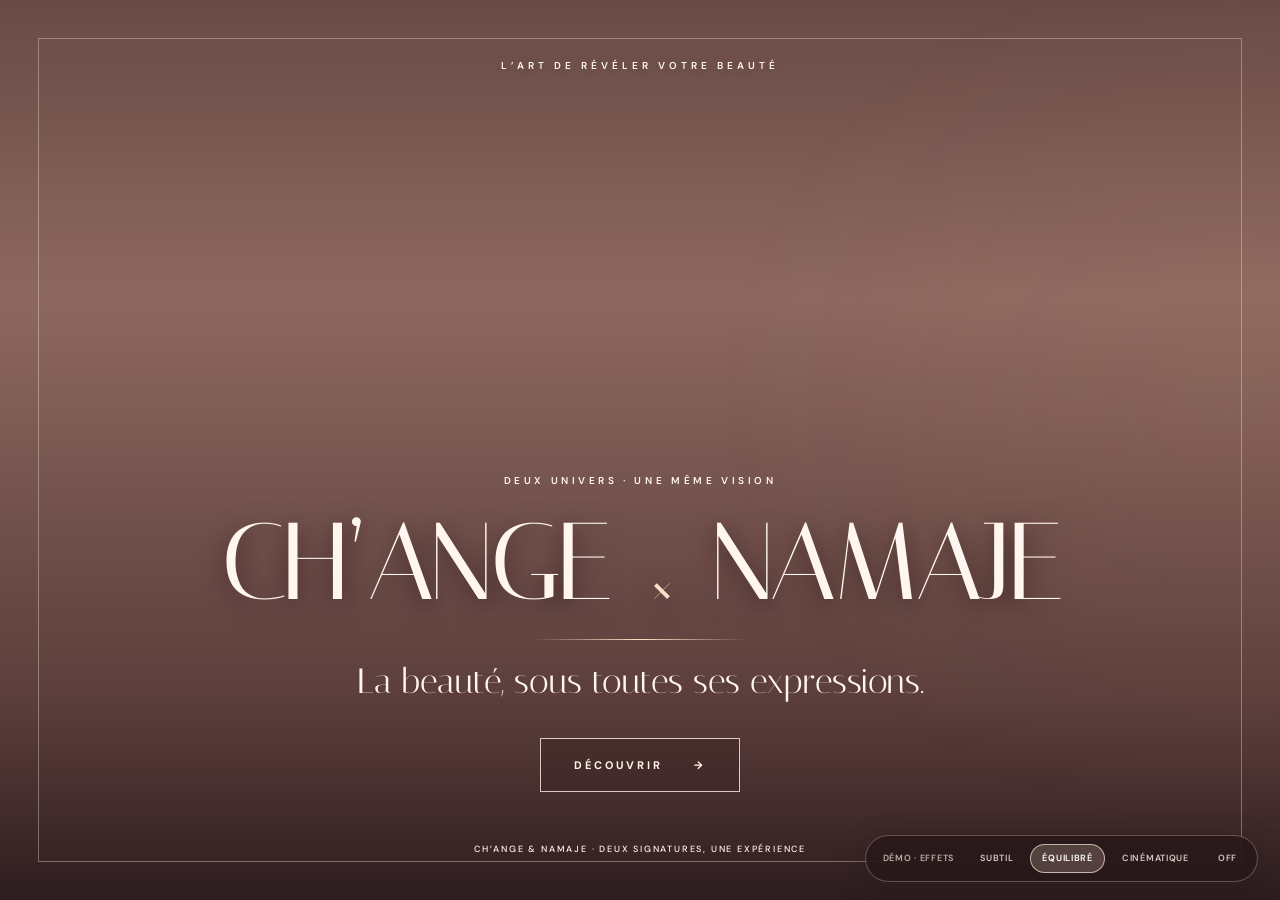
==== demo-atmosphere/index.html @ 45f2d1fb "feat(demo): add isolated cinematic falling petals and hair accents" ====
<!doctype html>
<html lang="fr">
<head>
  <meta charset="utf-8">
  <meta name="viewport" content="width=device-width, initial-scale=1, viewport-fit=cover">
  <meta name="theme-color" content="#382420">
  <meta name="robots" content="noindex,follow">
  <meta name="description" content="Découvrez deux univers de beauté : CH’ANGE esthétique et NAMAJE coiffure au Thor.">
  <title>CH’ANGE × NAMAJE — Choisissez votre univers</title>
  <link rel="preconnect" href="https://fonts.googleapis.com">
  <link rel="preconnect" href="https://fonts.gstatic.com" crossorigin>
  <link href="https://fonts.googleapis.com/css2?family=DM+Sans:wght@400;500;600;700&family=Italiana&display=swap" rel="stylesheet">
  <link rel="stylesheet" href="../universe-gateway.css?v=3">
  <link rel="stylesheet" href="../universe-atmosphere.css?v=1">
  <style>
    :root{--display:'Italiana',Georgia,serif;--sans:'DM Sans',Arial,sans-serif}
    *,*::before,*::after{box-sizing:border-box}
    html,body{margin:0;width:100%;height:100%;background:#382420}
    body{font-family:var(--sans);-webkit-font-smoothing:antialiased;overflow:hidden}
    button{font-family:inherit;cursor:pointer;-webkit-tap-highlight-color:transparent}
    button:focus-visible{outline:2px solid #fff0de;outline-offset:4px}
    .universe-gate__intro h1,.universe-gate__question h2,.universe-gate__option strong{font-weight:400}
  </style>
</head>
<body>
<main class="universe-gate" id="universe-gate" role="main" aria-label="Ouverture CH’ANGE et NAMAJE">
  <div class="universe-gate__photography" style="--gate-photo:url('https://xhahganhwgygmwuckrak.supabase.co/storage/v1/object/public/change-public-media/pages/accueil/0ac88996-3784-4615-83a5-44379a5ed568.webp');background-image:var(--gate-photo)" aria-hidden="true"></div>
  <div class="universe-gate__shade" aria-hidden="true"></div>
  <div class="universe-gate__frame" aria-hidden="true"></div>
  <p class="universe-gate__eyebrow">L’ART DE RÉVÉLER VOTRE BEAUTÉ</p>
  <section class="universe-gate__intro" aria-label="Découvrez CH’ANGE et NAMAJE">
    <p>DEUX UNIVERS · UNE MÊME VISION</p>
    <h1><span>CH’ANGE</span><i>×</i><span>NAMAJE</span></h1>
    <div class="universe-gate__rule" aria-hidden="true"></div>
    <strong>La beauté, sous toutes ses expressions.</strong>
    <button class="universe-gate__discover" type="button">DÉCOUVRIR <span aria-hidden="true">→</span></button>
  </section>
  <section class="universe-gate__choice" aria-label="Choisissez votre univers" inert>
    <div class="universe-gate__question">
      <h2>Quel univers vous inspire ?</h2>
      <p>CHOISISSEZ VOTRE EXPÉRIENCE</p>
    </div>
    <div class="universe-gate__options">
      <button class="universe-gate__option" type="button" data-universe-choice="change" aria-label="Explorer CH’ANGE — Esthétique">
        <span class="universe-gate__option-kicker">L’UNIVERS CH’ANGE</span>
        <strong>Esthétique</strong>
        <span class="universe-gate__option-action">EXPLORER <span aria-hidden="true">↗</span></span>
      </button>
      <button class="universe-gate__option" type="button" data-universe-choice="namaje" aria-label="Explorer NAMAJE — Coiffure">
        <span class="universe-gate__option-kicker">L’UNIVERS NAMAJE</span>
        <strong>Coiffure</strong>
        <span class="universe-gate__option-action">EXPLORER <span aria-hidden="true">↗</span></span>
      </button>
    </div>
  </section>
  <button class="universe-gate__back" type="button" hidden>← RETOUR</button>
  <p class="universe-gate__foot">CH’ANGE & NAMAJE · DEUX SIGNATURES, UNE EXPÉRIENCE</p>
</main>
<nav class="atmosphere-demo-panel" aria-label="Régler les effets de la démonstration"><span>DÉMO · EFFETS</span><button type="button" data-atmosphere-mode="subtil" aria-pressed="false">SUBTIL</button><button type="button" data-atmosphere-mode="equilibre" aria-pressed="true">ÉQUILIBRÉ</button><button type="button" data-atmosphere-mode="cinematique" aria-pressed="false">CINÉMATIQUE</button><button type="button" data-atmosphere-mode="off" aria-pressed="false">OFF</button></nav>
<script>
(() => {
  'use strict';
  const gate = document.getElementById('universe-gate');
  const choice = gate.querySelector('.universe-gate__choice');
  const intro = gate.querySelector('.universe-gate__intro');
  const discover = gate.querySelector('.universe-gate__discover');
  const back = gate.querySelector('.universe-gate__back');

  function enterChoice(){
    gate.classList.add('is-choosing');
    intro.setAttribute('aria-hidden', 'true');
    choice.inert = false;
    back.hidden = false;
    // No option is focused or preselected; focus stays on the back button.
    back.focus({preventScroll:true});
  }
  function goBack(){
    gate.classList.remove('is-choosing');
    intro.removeAttribute('aria-hidden');
    choice.inert = true;
    back.hidden = true;
    discover.focus({preventScroll:true});
  }
  discover.addEventListener('click', enterChoice);
  back.addEventListener('click', goBack);
  choice.querySelectorAll('[data-universe-choice]').forEach(button => {
    button.addEventListener('click', () => {
      const brand = button.dataset.universeChoice;
      if (brand !== 'change' && brand !== 'namaje') return;
      try { sessionStorage.setItem('change:universe:v1', brand); } catch (_) {}
      window.location.assign('/?univers=' + encodeURIComponent(brand) + '#accueil');
    });
  });
  document.addEventListener('keydown', event => {
    if(event.key === 'Escape' && gate.classList.contains('is-choosing')) {
      event.preventDefault();
      goBack();
    }
  });
})();
</script>
<script src="../universe-atmosphere.js?v=1" defer></script>
</body>
</html>
---- universe-gateway.css ----
/* CH'ANGE × NAMAJE — separate public universes, shared editorial art direction. */

/* Explicitly override the former six-item combined site navigation. */
html body[data-universe] .site-header > .desktop-menu,
html body[data-universe] .site-header > .change-home-nav{display:none!important}
html body[data-universe] .site-header > .universe-public-nav{
  display:flex!important;align-items:center!important;justify-content:center!important;
  gap:clamp(16px,1.75vw,31px)!important;min-width:0!important;
  margin:0 auto!important;flex:1 1 auto!important;
  grid-column:auto!important;grid-row:auto!important;
}
.universe-public-nav a{
  position:relative;font:600 clamp(11px,.88vw,14px)/1.5 var(--sans,Arial,sans-serif);
  color:#48322c;white-space:nowrap;padding:12px 0;letter-spacing:.005em;
  transition:color .25s ease;
}
.universe-public-nav a.active,.universe-public-nav a:hover{color:#a66b5b}
.universe-public-nav a.active::after,.universe-public-nav a:hover::after{
  content:"";position:absolute;bottom:4px;left:0;right:0;height:1px;background:currentColor;
}
html body[data-universe] .site-header{display:flex!important;align-items:center!important;justify-content:space-between!important;gap:clamp(12px,1.8vw,28px)!important}
html body[data-universe] .site-header > .header-actions{gap:clamp(7px,1vw,14px)!important;flex:0 0 auto!important;display:flex!important;align-items:center!important}
.universe-switch{
  background:transparent;border:1px solid rgba(68,42,35,.35);border-radius:999px;
  padding:10px 13px;color:#553b34;white-space:nowrap;
  font:600 9px/1.2 var(--sans,Arial,sans-serif);letter-spacing:.1em;
  transition:background .25s ease,color .25s ease;
}
.universe-switch:hover{background:#43302b;color:#fff6ee}
.universe-namaje-brand{display:none;flex:none;text-decoration:none;align-items:center;flex-direction:column;justify-content:center;min-width:0}
.universe-namaje-brand span{font:400 clamp(36px,3.8vw,56px)/.94 var(--display,Georgia,serif);letter-spacing:.025em;color:#392622}
.universe-namaje-brand small{font:600 clamp(7px,.7vw,10px)/1.4 var(--sans,Arial,sans-serif);letter-spacing:.19em;color:#6b5148;margin-top:8px}
html body[data-universe="namaje"] .site-header > .wordmark{display:none!important}
html body[data-universe="namaje"] .site-header > .universe-namaje-brand{display:flex!important}
html body[data-universe="namaje"]{--bg:#f8f0e9;--ink:#392821;--stroke:#e3d3c8}
html body[data-universe="namaje"] .site-header{--change-official-header-background:linear-gradient(180deg,rgba(246,232,220,.86),rgba(246,232,220,.24))}

/* Only the brand-specific homepage is shown, never the old joint homepage.
   The original CMS scene stays in the DOM, preserving editor data. */
html body[data-universe] #page-accueil > :not(.universe-home){display:none!important}
html body[data-universe] #change-landing-stage{display:none!important}
html body[data-universe] #page-accueil{padding:0!important;background:#faf6f1!important;isolation:isolate!important}
html body[data-universe="namaje"] #page-accueil{background:#f7efea!important}
.universe-home{position:relative;width:100%;min-height:100svh;color:#44322b;background:#faf6f1}
.universe-home__hero{min-height:max(780px,100svh);padding:clamp(128px,14svh,180px) max(6vw,calc((100vw - 1320px)/2)) clamp(65px,7vw,100px);display:grid;grid-template-columns:minmax(0,.95fr) minmax(0,1.05fr);align-items:center;gap:clamp(40px,6vw,100px);position:relative;background:radial-gradient(circle at 5% 16%,rgba(237,191,184,.38),transparent 43%),linear-gradient(135deg,#fffaf6,#f4e6de)}
.universe-home__hero::before{content:"";position:absolute;left:clamp(18px,3vw,50px);right:clamp(18px,3vw,50px);top:clamp(95px,11svh,140px);bottom:clamp(35px,4vw,60px);border:1px solid rgba(128,82,73,.13);pointer-events:none}
.universe-home__copy{position:relative;z-index:2;padding-left:clamp(4px,2.2vw,35px);max-width:640px}
.universe-home__kicker{font:700 11px/1.6 var(--sans);letter-spacing:.3em;color:#9c7369;margin:0 0 32px}
.universe-home__name{font:400 clamp(73px,9vw,155px)/.83 var(--display,Georgia,serif);letter-spacing:-.035em;margin:0 0 24px;overflow-wrap:normal;white-space:nowrap}
.universe-home__subtitle{font:400 clamp(30px,3.4vw,53px)/1.1 var(--display,Georgia,serif);margin:0 0 22px;max-width:590px}
.universe-home__description{font:400 clamp(13px,1vw,16px)/1.95 var(--sans);color:#76665d;max-width:470px;margin:0}
.universe-home__actions{display:flex;align-items:center;gap:25px;flex-wrap:wrap;margin-top:43px}
.universe-home__primary{display:inline-flex;align-items:center;justify-content:space-between;gap:28px;padding:17px 23px;min-height:56px;background:#44302d;color:#fff8f3;border-radius:999px;font:600 11px/1.35 var(--sans);letter-spacing:.055em;box-shadow:0 7px 20px rgba(55,33,30,.14);transition:transform .3s,background .3s}
.universe-home__primary:hover{background:#946e62;transform:translateY(-3px)}
.universe-home__secondary{font:700 10px/1.3 var(--sans);letter-spacing:.12em;border-bottom:1px solid #a27b6e;padding:12px 0;color:#65453b;display:inline-flex;gap:16px}
.universe-home__secondary:hover{color:#a66b5b}
.universe-home__edition{margin-top:75px;font:600 9px/1.6 var(--sans);letter-spacing:.25em;color:#ab9187}
.universe-home__visual{
  position:relative;align-self:stretch;min-height:clamp(470px,56svh,760px);
  background:#cfab9b center / cover no-repeat;border-radius:240px 240px 5px 5px;
  box-shadow:22px 24px 0 rgba(193,144,128,.13),0 22px 60px rgba(58,29,26,.12);
  isolation:isolate;overflow:hidden;
}
.universe-home__visual::after{content:"";position:absolute;inset:40% 0 0;background:linear-gradient(transparent,rgba(44,20,18,.42))}
.universe-home__visual-tag{position:absolute;z-index:2;bottom:25px;left:30px;right:30px;color:#fffaf4;font:600 10px/1.5 var(--sans);letter-spacing:.25em}
.universe-home__services{max-width:1360px;margin:auto;padding:clamp(70px,8svh,130px) clamp(25px,5vw,70px) clamp(80px,10svh,150px)}
.universe-home__services-heading p{font:600 11px var(--sans);letter-spacing:.28em;color:#a37768;margin:0 0 20px}
.universe-home__services-heading h2{font:400 clamp(40px,5vw,77px)/1.1 var(--display,Georgia,serif);margin:0 0 55px}
.universe-home__service-grid{display:grid;grid-template-columns:repeat(3,minmax(0,1fr));gap:17px}
.universe-home__service{position:relative;display:flex;flex-direction:column;min-height:265px;padding:32px 28px;background:#fffaf6;border:1px solid rgba(113,73,59,.15);border-radius:20px;transition:transform .3s ease,border-color .3s ease,box-shadow .3s ease}
.universe-home__service:hover{transform:translateY(-6px);border-color:#bb8d7b;box-shadow:0 17px 39px rgba(91,54,44,.1)}
.universe-home__service > span{font:700 10px var(--sans);color:#b48c7c;letter-spacing:.12em}
.universe-home__service strong{font:400 clamp(28px,2.9vw,43px)/1.1 var(--display,Georgia,serif);margin-top:38px;letter-spacing:-.02em}
.universe-home__service p{font:400 13px/1.7 var(--sans);color:#85726a;margin:15px 0}
.universe-home__service b{align-self:flex-end;margin-top:auto;font:400 22px var(--display);color:#a57c70}
.universe-home__closing{background:#eadbd2;padding:clamp(48px,6vw,90px) clamp(25px,7vw,110px);display:flex;justify-content:space-between;gap:35px;align-items:center}
.universe-home__closing p{font:600 10px var(--sans);letter-spacing:.26em}
.universe-home__closing h2{font:400 clamp(35px,4.2vw,65px)/1.1 var(--display);margin:12px 0 0}
.universe-home__closing a{font:700 11px var(--sans);letter-spacing:.16em;white-space:nowrap;border-bottom:1px solid currentColor;padding:15px 0}
html body[data-universe="namaje"] .universe-home{background:#f6eee6;color:#38241e}
html body[data-universe="namaje"] .universe-home__hero{background:radial-gradient(circle at 100% 14%,rgba(166,114,94,.2),transparent 42%),linear-gradient(135deg,#e8d9cd,#f5ebe3)}
html body[data-universe="namaje"] .universe-home__kicker{color:#885b4b}
html body[data-universe="namaje"] .universe-home__visual{border-radius:5px 210px 5px 5px;background-color:#4c3028;box-shadow:-21px 22px 0 rgba(111,67,48,.13),0 20px 60px rgba(43,22,17,.17)}
html body[data-universe="namaje"] .universe-home__service{background:#fff9f2}
html body[data-universe="namaje"] .universe-home__closing{background:#4a3029;color:#f9e9de}

/* Distinct coiffure Tarifs: never display the unrelated aesthetics catalog. */
html body[data-universe="namaje"] #page-tarifs .price-shell,
html body[data-universe="namaje"] #page-tarifs #cms-modules-tarifs,
html body[data-universe="namaje"] #page-tarifs #price-total{display:none!important}
.universe-namaje-pricing{display:none;max-width:990px;text-align:center;margin:25px auto 120px;padding:clamp(38px,6vw,80px);border:1px solid #dac9bd;background:#fff9f3;border-radius:22px}
html body[data-universe="namaje"] .universe-namaje-pricing{display:block}
.universe-namaje-pricing__kicker{font:700 11px var(--sans);letter-spacing:.23em;color:#a06e5b}
.universe-namaje-pricing h2{font:400 clamp(36px,4.5vw,65px)/1.1 var(--display);margin:28px auto 18px}
.universe-namaje-pricing p{font:400 clamp(13px,1.1vw,16px)/1.9 var(--sans);color:#7e685d;max-width:680px;margin:0 auto 25px}
.universe-namaje-pricing > div:last-child{display:flex;flex-wrap:wrap;justify-content:center;gap:16px}
.universe-namaje-pricing > div:last-child a{background:#4d3229;border:1px solid #4d3229;border-radius:999px;color:#fff6ec;padding:15px 22px;font:700 11px var(--sans);letter-spacing:.1em;display:inline-flex;gap:14px}
.universe-namaje-pricing > div:last-child a + a{background:transparent;color:#4d3229}
html body[data-universe="namaje"] #page-univers,
html body[data-universe="namaje"] #page-contact,
html body[data-universe="namaje"] #page-tarifs{background:#f8f0e9!important}
html body[data-universe="namaje"] #page-univers .inner-intro,
html body[data-universe="namaje"] #page-contact .inner-intro,
html body[data-universe="namaje"] #page-tarifs .price-heading{background:radial-gradient(ellipse at top,rgba(155,94,70,.16),transparent 65%)}

/* Opening: photographic scene, animated reveal, then strongly highlighted choice. */
.universe-gate[hidden]{display:none!important}
.universe-gate{
  position:fixed;inset:0;z-index:5000;min-height:100svh;overflow:hidden;
  isolation:isolate;background:#4d342f;color:#fff6ef;
  font-family:var(--sans,Arial,sans-serif);
}
body.universe-gate-open{overflow:hidden!important}
.universe-gate__photography{position:absolute;inset:-2%;background-color:#a77b71;background-position:center 46%;background-size:cover;filter:brightness(.82);transform:scale(1.09);animation:universe-photo-enter 3.4s cubic-bezier(.2,.77,.2,1) both}
.universe-gate__shade{position:absolute;inset:0;background:linear-gradient(180deg,rgba(37,20,21,.4),rgba(42,20,22,.08) 33%,rgba(32,13,17,.5) 78%,rgba(23,11,15,.82))}
.universe-gate__frame{position:absolute;inset:clamp(16px,3vw,38px);border:1px solid rgba(255,243,226,.35);pointer-events:none}
.universe-gate__eyebrow{position:absolute;left:0;right:0;top:8%;z-index:5;text-align:center;font:600 10px var(--sans);letter-spacing:.4em;text-shadow:0 2px 12px rgba(0,0,0,.4);animation:universe-rise .9s .9s both}
.universe-gate__intro{position:absolute;inset:auto 4% 12%;display:flex;align-items:center;flex-direction:column;text-align:center;z-index:5;transition:opacity .6s,transform .8s,visibility .6s}
.universe-gate__intro p{font:600 10px var(--sans);letter-spacing:.36em;margin:0 0 24px;animation:universe-rise .9s .65s both}
.universe-gate__intro h1{display:flex;align-items:baseline;gap:clamp(15px,3vw,55px);font:400 clamp(60px,8.5vw,145px)/.95 var(--display,Georgia,serif);letter-spacing:-.04em;margin:0;text-shadow:0 5px 25px rgba(30,13,17,.6);white-space:nowrap;animation:universe-rise 1.1s 1s both}
.universe-gate__intro h1 i{font:400 .4em var(--display,Georgia,serif);color:#ffddc9}
.universe-gate__rule{width:clamp(75px,17vw,265px);height:1px;background:linear-gradient(90deg,transparent,#ffddc4,transparent);margin:25px auto 21px;animation:universe-rise .9s 1.3s both}
.universe-gate__intro strong{font:400 clamp(19px,2.7vw,37px) var(--display,Georgia,serif);animation:universe-rise .9s 1.45s both}
.universe-gate__discover{display:flex;align-items:center;gap:31px;margin-top:36px;background:rgba(45,22,23,.24);border:1px solid rgba(255,243,231,.8);color:#fff6eb;padding:19px 33px;font:700 11px var(--sans);letter-spacing:.27em;cursor:pointer;backdrop-filter:blur(9px);animation:universe-rise .9s 1.8s both;transition:transform .25s,background .25s}
.universe-gate__discover:hover{transform:translateY(-3px);background:rgba(255,233,217,.19)}
.universe-gate__foot{position:absolute;left:3%;right:3%;bottom:5%;margin:0;text-align:center;z-index:5;font:500 9px var(--sans);letter-spacing:.2em}
.universe-gate__choice{position:absolute;inset:0;z-index:4;opacity:0;visibility:hidden;transition:opacity .65s ease,visibility .65s ease}
.universe-gate.is-choosing .universe-gate__choice{opacity:1;visibility:visible}
.universe-gate.is-choosing .universe-gate__intro{opacity:0;visibility:hidden;transform:translateY(-20px);pointer-events:none}
.universe-gate__question{position:absolute;z-index:7;top:8%;left:2%;right:2%;text-align:center;text-shadow:0 2px 15px rgba(0,0,0,.5);pointer-events:none}
.universe-gate__question h2{font:400 clamp(35px,4vw,63px)/1 var(--display,Georgia,serif);margin:0 0 14px}
.universe-gate__question p{font:600 10px var(--sans);letter-spacing:.32em;margin:0}
.universe-gate__options{display:grid;grid-template-columns:repeat(2,minmax(0,1fr));align-items:center;gap:clamp(22px,3.2vw,55px);padding:clamp(180px,24svh,235px) clamp(35px,4.2vw,72px) clamp(60px,10svh,125px);height:100%}
.universe-gate__option{
  min-width:0;min-height:0;position:relative;display:flex;flex-direction:column;align-items:center;justify-content:center;
  padding:clamp(28px,3.6vw,54px) clamp(20px,2.5vw,40px);color:rgba(255,238,229,.91);cursor:pointer;
  background:linear-gradient(180deg,rgba(36,17,20,.25),rgba(33,13,17,.39));
  border:1px solid rgba(255,239,227,.4);
  transform:scale(1);filter:brightness(.84) saturate(.85);
  transition:transform .5s cubic-bezier(.2,.82,.25,1),filter .5s,border-color .5s,box-shadow .5s,background .5s;
}
.universe-gate__option::before{content:"";position:absolute;inset:-2px;opacity:0;box-shadow:0 0 38px rgba(255,192,157,.47),inset 0 0 0 1px rgba(255,238,210,.4);transition:opacity .45s}
/* No automatic selected state. Only actual pointer hover triggers the luminous animation. */
@media(hover:hover) and (pointer:fine){
  .universe-gate__option:hover{
    transform:scale(1.025);filter:brightness(1.16) saturate(1.04);
    color:#fffaf6;background:linear-gradient(180deg,rgba(255,229,213,.08),transparent 35%,rgba(63,26,24,.12));
    border-color:#ffe7cf;box-shadow:0 0 0 1px rgba(255,236,218,.4),0 0 60px rgba(255,196,164,.35),inset 0 0 30px rgba(255,221,203,.11);
    z-index:2;
  }
  .universe-gate__option:hover::before{opacity:1}
  .universe-gate__option:hover strong{transform:scale(1.07)}
  .universe-gate__option:hover .universe-gate__option-action{transform:translateY(3px)}
}
/* Keyboard users can locate focus without simulating a pointer selection. */
.universe-gate__option:focus-visible{outline:2px solid #fff1dd;outline-offset:4px}
.universe-gate__option-kicker{font:600 10px var(--sans);letter-spacing:.26em}
.universe-gate__option strong{font:400 clamp(48px,5.6vw,87px)/1 var(--display,Georgia,serif);margin:14px 0 15px;letter-spacing:-.025em;text-shadow:0 2px 20px rgba(17,7,8,.38);transition:transform .5s}
.universe-gate__option-action{display:inline-flex;gap:23px;align-items:center;font:700 11px var(--sans);letter-spacing:.25em;border-bottom:1px solid currentColor;padding:10px 0;transition:transform .5s}
.universe-gate__back{position:absolute;z-index:10;left:clamp(35px,4vw,66px);top:clamp(32px,4vw,60px);border:0;background:rgba(42,20,24,.35);padding:10px;color:#fff4ea;font:600 10px var(--sans);letter-spacing:.2em}
.universe-gate__back[hidden]{display:none!important}
@keyframes universe-photo-enter{from{filter:brightness(.72) blur(9px);transform:scale(1.09)}to{filter:brightness(.9);transform:scale(1)}}
@keyframes universe-rise{from{opacity:0;transform:translateY(20px)}to{opacity:1;transform:translateY(0)}}

@media(max-width:1350px){
  html body[data-universe] .site-header > .universe-public-nav{gap:clamp(11px,1.2vw,20px)!important}
  .universe-switch{font-size:8px;padding:9px}
  html body[data-universe] .site-header .nav-reserve{padding-inline:13px!important}
}
@media(max-width:1200px){
  html body[data-universe] .site-header > .universe-public-nav{display:none!important}
  html body[data-universe] .site-header .mobile-toggle{display:inline-flex!important}
}
@media(max-width:720px){
  html body[data-universe] .site-header > .universe-public-nav{display:none!important}
  html body[data-universe] .site-header > .header-actions{gap:8px!important}
  html body[data-universe] .site-header .nav-reserve{display:none!important}
  html body[data-universe] .site-header > .universe-namaje-brand span{font-size:clamp(30px,8vw,43px)}
  html body[data-universe] .site-header > .universe-namaje-brand small{font-size:6px;letter-spacing:.1em}
  .universe-switch{font-size:8px;padding:8px;letter-spacing:.04em}
  .universe-home__hero{grid-template-columns:1fr;padding:145px 26px 48px;gap:33px;min-height:0}
  .universe-home__hero::before{inset:100px 13px 15px}
  .universe-home__copy{padding-left:0}
  .universe-home__name{font-size:clamp(69px,15vw,109px)}
  .universe-home__subtitle{font-size:clamp(31px,8vw,51px)}
  .universe-home__description{font-size:14px}
  .universe-home__actions{margin-top:27px;gap:17px}
  .universe-home__edition{margin-top:28px}
  .universe-home__visual{min-height:420px;max-height:66svh;border-radius:170px 170px 5px 5px}
  .universe-home__service-grid{grid-template-columns:1fr}
  .universe-home__service{min-height:195px}
  .universe-home__closing{align-items:flex-start;flex-direction:column}
  .universe-gate__intro{bottom:17%;left:3%;right:3%}
  .universe-gate__intro h1{font-size:clamp(36px,8.8vw,64px);gap:clamp(8px,2vw,14px)}
  .universe-gate__intro p{font-size:8px;letter-spacing:.2em}
  .universe-gate__intro strong{font-size:25px}
  .universe-gate__eyebrow{top:12%;font-size:8px;letter-spacing:.17em}
  .universe-gate__foot{font-size:8px;bottom:7%}
  .universe-gate__question{top:16%}
  .universe-gate__question h2{font-size:clamp(34px,7vw,50px)}
  .universe-gate__question p{font-size:8px;letter-spacing:.13em}
  .universe-gate__options{gap:10px;padding:clamp(180px,27svh,260px) 13px clamp(56px,10svh,100px);align-items:center}
  .universe-gate__option{padding:clamp(23px,5vw,32px) 7px}
  .universe-gate__option strong{font-size:clamp(25px,7.1vw,54px);margin:12px 0}
  .universe-gate__option-kicker{font-size:7px;letter-spacing:.08em}
  .universe-gate__option-action{font-size:8px;letter-spacing:.13em;gap:8px}
  .universe-gate__back{top:7%;left:7%;font-size:8px}
  .universe-gate__photography{background-size:auto 100%;background-position:center}
}
@media(prefers-reduced-motion:reduce){
  .universe-gate__photography,.universe-gate__intro > *,.universe-gate__eyebrow{animation:none!important}
  .universe-gate__choice,.universe-gate__intro,.universe-gate__option,.universe-home__primary{transition:none!important}
}

/* 2026-10-19 — Opening at /index/: relaxed typography, lower choices, mobile portraits.
   Equal vertical padding ensures top = bottom within every choice rectangle. */
.universe-gate__eyebrow{top:5.4%}
.universe-gate__question{top:15%}
.universe-gate__question h2{margin-bottom:clamp(20px,2.7svh,31px)}
.universe-gate__question p{letter-spacing:.35em}
.universe-gate__options{
  padding-top:clamp(295px,36svh,395px);
  padding-bottom:clamp(45px,7svh,80px);
}
.universe-gate__option{
  padding-block:clamp(28px,3.2vw,50px);
}
@media(max-width:720px){
  /* Two large independent photo crops, instead of a tiny center crop of one landscape image. */
  .universe-gate__photography{
    inset:0 0 auto!important;
    height:54svh!important;
    background-image:none!important;
    background-color:transparent!important;
    animation:none!important;
    filter:none!important;
    transform:none!important;
    overflow:hidden;
    -webkit-mask-image:linear-gradient(#000 0%,#000 75%,transparent 100%);
    mask-image:linear-gradient(#000 0%,#000 75%,transparent 100%);
  }
  .universe-gate__photography::before,
  .universe-gate__photography::after{
    content:"";position:absolute;top:0;bottom:0;width:50.1%;
    background-image:var(--gate-photo);
    background-repeat:no-repeat;
    background-size:auto 100%;
    filter:brightness(1.16) saturate(1.12);
  }
  .universe-gate__photography::before{left:0;background-position:12% center}
  .universe-gate__photography::after{right:0;background-position:96% center}
  .universe-gate__shade{
    background:linear-gradient(180deg,rgba(26,13,16,.12) 0%,rgba(26,13,16,.08) 31%,rgba(42,18,23,.23) 43%,rgba(30,12,16,.89) 62%,rgba(25,10,14,.94) 100%);
  }
  .universe-gate__eyebrow{top:3.4%;font-size:clamp(7px,2vw,9px);letter-spacing:.18em}
  .universe-gate__question{top:40%;left:4%;right:4%}
  .universe-gate__question h2{font-size:clamp(31px,8vw,43px);margin-bottom:14px}
  .universe-gate__question p{font-size:8px;letter-spacing:.16em}
  .universe-gate__options{
    grid-template-columns:1fr;
    grid-template-rows:repeat(2,max-content);
    align-content:end;
    align-items:end;
    gap:clamp(10px,1.65svh,16px);
    padding:0 clamp(19px,7vw,42px) clamp(51px,8svh,72px);
    height:100%;
  }
  .universe-gate__option{
    justify-content:center;
    min-height:0;
    width:100%;
    padding:clamp(13px,2svh,20px) clamp(18px,5vw,28px);
    background:linear-gradient(95deg,rgba(52,24,25,.64),rgba(42,20,23,.50));
    border:1px solid rgba(255,236,224,.58);
    filter:brightness(.95) saturate(1);
    transform:scale(1);
  }
  .universe-gate__option-kicker{font-size:clamp(8px,2.1vw,10px);letter-spacing:.2em}
  .universe-gate__option strong{font-size:clamp(34px,10vw,46px);margin:7px 0 5px}
  .universe-gate__option-action{font-size:9px;letter-spacing:.15em;padding:7px 0;gap:12px}
  .universe-gate__foot{bottom:1.8%;font-size:clamp(6px,1.65vw,8px);letter-spacing:.11em}
  .universe-gate__back{top:8%;left:7%}
  .universe-gate__intro{bottom:14%}
}
@media(max-width:720px) and (max-height:730px){
  .universe-gate__question{top:37%}
  .universe-gate__question h2{font-size:clamp(28px,7.5vw,36px);margin-bottom:9px}
  .universe-gate__options{gap:8px;padding-bottom:34px}
  .universe-gate__option{padding-block:10px}
  .universe-gate__option strong{font-size:clamp(31px,9vw,38px);margin:4px 0}
  .universe-gate__foot{bottom:.8%}
}


/* Correctif en-tête unique CH’ANGE / NAMAJE (quatre URLs publiques).
   Les anciens menus statiques étaient réactivés par first-screen-fluid.css
   avec une spécificité supérieure, malgré display:none dans ce fichier.
   Conserver leur DOM pour l'aperçu éditeur, mais n'afficher que la
   navigation dynamique .universe-public-nav sur le site public. */
html body[data-universe].change-home-layout:is(.home-canvas-mobile,:not(.home-canvas-mobile)) .site-header > nav.desktop-menu,
html body[data-universe]:not(.change-home-layout) .site-header > nav.desktop-menu,
html body[data-universe].change-home-layout:is(.home-canvas-mobile,:not(.home-canvas-mobile)) .site-header > nav.change-home-nav,
html body[data-universe]:not(.change-home-layout) .site-header > nav.change-home-nav{
  display:none!important;
  visibility:hidden!important;
  pointer-events:none!important;
}
/* Une seule signature visible : CH’ANGE en esthétique, NAMAJE en coiffure. */
html body[data-universe="change"] .site-header > .universe-namaje-brand,
html body[data-universe="namaje"] .site-header > a.wordmark{
  display:none!important;
}
---- universe-atmosphere.css ----
/* CH’ANGE × NAMAJE — atmospheric overlay (isolated from original opening). */
.universe-gate__photography{z-index:0}
.universe-gate__shade{z-index:1}
.universe-gate__frame{z-index:3}
.universe-atmosphere{
 position:absolute;inset:0;z-index:2;overflow:hidden;pointer-events:none;
 opacity:var(--atmosphere-strength,.78);
 transition:opacity .8s ease;isolation:isolate;contain:layout paint;
}
.universe-atmosphere__field{position:absolute;inset:0 50% 0 0;overflow:hidden}
.universe-atmosphere__field--hair{left:50%;right:0}
.universe-atmosphere__piece{
 position:absolute;display:block;top:0;left:var(--x);opacity:0;
 width:var(--size);height:calc(var(--size) * 1.25);
 animation:atmosphere-fall var(--time) var(--delay) linear infinite;
 will-change:transform,opacity;
}
.universe-atmosphere__piece--petal{
 background:radial-gradient(ellipse at 32% 22%,rgba(255,252,250,.88) 0%,rgba(255,219,222,.84) 28%,rgba(222,132,151,.65) 68%,rgba(175,95,114,.18) 100%);
 border-radius:75% 12% 72% 15% / 72% 20% 75% 20%;
 box-shadow:0 1px 7px rgba(255,213,217,.2),inset -1px -1px 4px rgba(132,45,65,.12);
 filter:blur(var(--blur,0px));
}
.universe-atmosphere__piece--petal::after{
 content:"";position:absolute;left:18%;top:46%;width:75%;height:1px;
 background:rgba(255,242,239,.37);transform:rotate(-35deg);transform-origin:left;
}
.universe-atmosphere__piece--strand{
 width:var(--size);height:calc(var(--size)*1.55);
 color:rgba(244,198,147,.74);filter:drop-shadow(0 0 5px rgba(248,180,111,.24));
}
.universe-atmosphere__piece--strand svg{display:block;width:100%;height:100%;overflow:visible}
.universe-atmosphere__piece--strand path{fill:none;stroke:currentColor;stroke-width:1.5;stroke-linecap:round}
.universe-atmosphere__piece--strand:nth-child(3n){color:rgba(255,229,204,.66)}
.universe-atmosphere__piece--strand:nth-child(4n){color:rgba(177,114,78,.6)}
.universe-atmosphere__piece--glimmer{
 width:var(--size);height:var(--size);border-radius:50%;
 background:#ffe9c9;box-shadow:0 0 10px 3px rgba(255,197,147,.55),0 0 24px rgba(255,211,179,.32);
 animation:atmosphere-glimmer var(--time) var(--delay) ease-in-out infinite;
}
.universe-atmosphere__field--hair::before{
 content:"";position:absolute;inset:0;
 background:radial-gradient(ellipse at 92% 44%,rgba(244,183,133,.08),transparent 65%);
}
@keyframes atmosphere-fall{
 0%{opacity:0;transform:translate3d(0,-17vh,0) rotate(-35deg) scale(.76)}
 9%{opacity:var(--peak,.76)}
 43%{transform:translate3d(calc(var(--drift) * .52),40vh,0) rotate(95deg) scale(1);opacity:var(--peak,.76)}
 86%{opacity:calc(var(--peak,.76) * .8)}
 100%{opacity:0;transform:translate3d(var(--drift),118vh,0) rotate(255deg) scale(.82)}
}
@keyframes atmosphere-glimmer{
 0%,100%{opacity:0;transform:translate3d(0,0,0) scale(.5)}
 45%,65%{opacity:var(--peak,.65);transform:translate3d(3px,13px,0) scale(1)}
}
.universe-gate[data-atmosphere="subtil"]{--atmosphere-strength:.35}
.universe-gate[data-atmosphere="equilibre"]{--atmosphere-strength:.72}
.universe-gate[data-atmosphere="cinematique"]{--atmosphere-strength:1}
.universe-gate[data-atmosphere="off"]{--atmosphere-strength:0}
.atmosphere-demo-panel{
 position:fixed;z-index:6000;bottom:18px;right:22px;display:flex;align-items:center;gap:5px;
 padding:8px;background:rgba(36,21,22,.70);color:#fff3e8;
 border:1px solid rgba(255,228,213,.28);border-radius:999px;
 backdrop-filter:blur(15px);box-shadow:0 8px 32px rgba(24,9,11,.23);
 font:600 9px/1.2 'DM Sans',Arial,sans-serif;letter-spacing:.08em;
}
.atmosphere-demo-panel span{padding:0 9px;white-space:nowrap;color:rgba(255,234,222,.7)}
.atmosphere-demo-panel button{
 font:inherit;letter-spacing:inherit;color:rgba(255,243,234,.8);
 border:1px solid transparent;border-radius:99px;padding:8px 11px;background:none;
}
.atmosphere-demo-panel button[aria-pressed="true"]{background:rgba(255,228,210,.2);border-color:rgba(255,244,226,.65);color:#fff}
.atmosphere-demo-panel button:hover{background:rgba(255,241,230,.16)}
@media(max-width:720px){
 .universe-atmosphere{bottom:auto;height:58svh;-webkit-mask-image:linear-gradient(#000 0%,#000 69%,transparent 100%);mask-image:linear-gradient(#000 0%,#000 69%,transparent 100%)}
 .universe-atmosphere__piece--glimmer:nth-of-type(2n){display:none}
 .atmosphere-demo-panel{bottom:12px;right:50%;transform:translateX(50%);max-width:calc(100vw - 18px);gap:1px;padding:5px}
 .atmosphere-demo-panel span{display:none}
 .atmosphere-demo-panel button{padding:8px;font-size:8px}
}
@media(prefers-reduced-motion:reduce){
 .universe-atmosphere__piece{animation:none!important;opacity:0!important}
 .universe-atmosphere{transition:none!important}
}
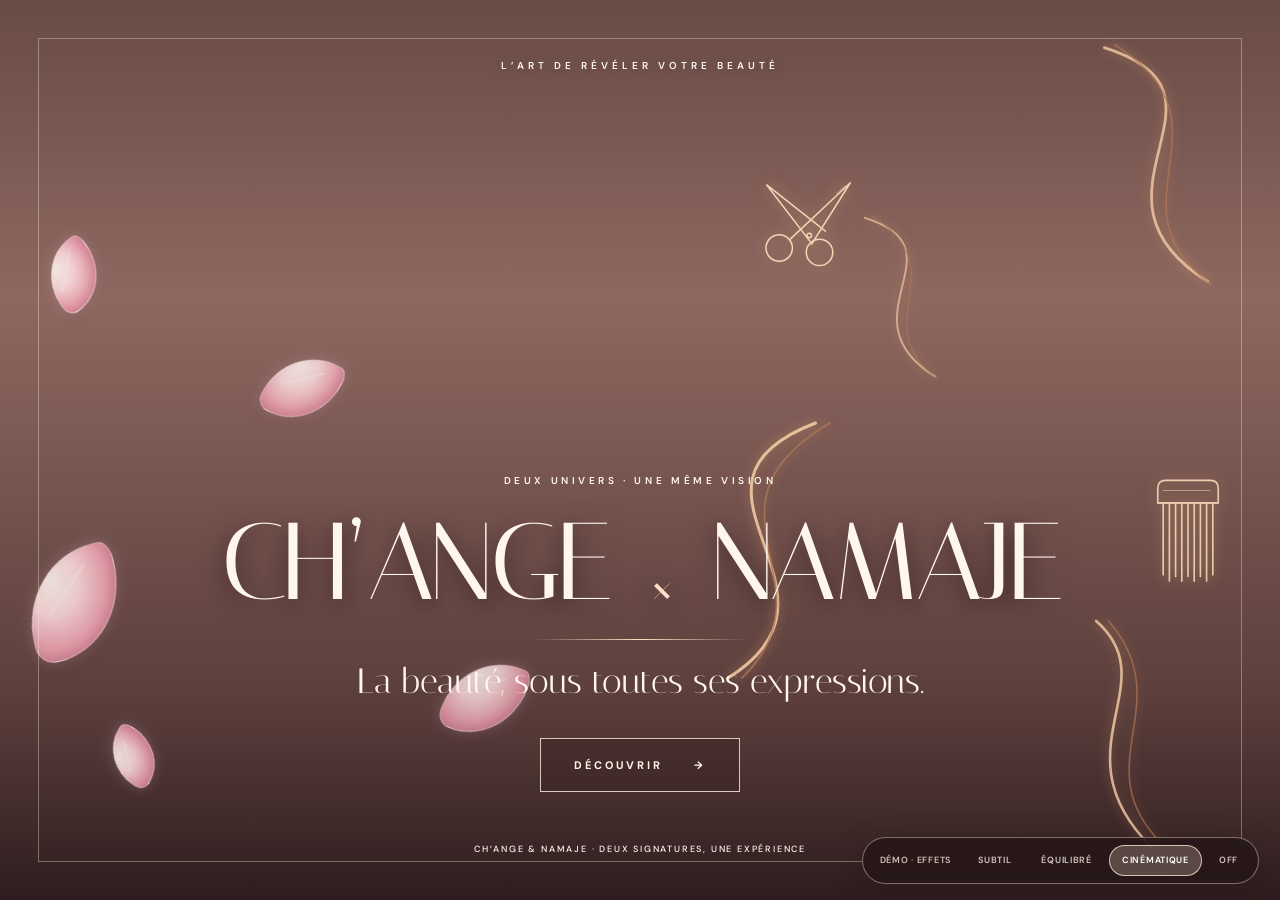
==== commit 077fc4d8: "fix(demo): make petals and salon motifs visibly animate on CH'ANGE x NAMAJE" ====
--- a/demo-atmosphere/index.html
+++ b/demo-atmosphere/index.html
@@ -11,7 +11,7 @@
   <link rel="preconnect" href="https://fonts.gstatic.com" crossorigin>
   <link href="https://fonts.googleapis.com/css2?family=DM+Sans:wght@400;500;600;700&family=Italiana&display=swap" rel="stylesheet">
   <link rel="stylesheet" href="../universe-gateway.css?v=3">
-  <link rel="stylesheet" href="../universe-atmosphere.css?v=1">
+  <link rel="stylesheet" href="../universe-atmosphere.css?v=2">
   <style>
     :root{--display:'Italiana',Georgia,serif;--sans:'DM Sans',Arial,sans-serif}
     *,*::before,*::after{box-sizing:border-box}
@@ -56,7 +56,7 @@
   <button class="universe-gate__back" type="button" hidden>← RETOUR</button>
   <p class="universe-gate__foot">CH’ANGE & NAMAJE · DEUX SIGNATURES, UNE EXPÉRIENCE</p>
 </main>
-<nav class="atmosphere-demo-panel" aria-label="Régler les effets de la démonstration"><span>DÉMO · EFFETS</span><button type="button" data-atmosphere-mode="subtil" aria-pressed="false">SUBTIL</button><button type="button" data-atmosphere-mode="equilibre" aria-pressed="true">ÉQUILIBRÉ</button><button type="button" data-atmosphere-mode="cinematique" aria-pressed="false">CINÉMATIQUE</button><button type="button" data-atmosphere-mode="off" aria-pressed="false">OFF</button></nav>
+<nav class="atmosphere-demo-panel" aria-label="Régler les effets de la démonstration"><span>DÉMO · EFFETS</span><button type="button" data-atmosphere-mode="subtil" aria-pressed="false">SUBTIL</button><button type="button" data-atmosphere-mode="equilibre" aria-pressed="false">ÉQUILIBRÉ</button><button type="button" data-atmosphere-mode="cinematique" aria-pressed="true">CINÉMATIQUE</button><button type="button" data-atmosphere-mode="off" aria-pressed="false">OFF</button></nav>
 <script>
 (() => {
   'use strict';
@@ -99,6 +99,6 @@
   });
 })();
 </script>
-<script src="../universe-atmosphere.js?v=1" defer></script>
+<script src="../universe-atmosphere.js?v=2" defer></script>
 </body>
 </html>
--- a/universe-atmosphere.css
+++ b/universe-atmosphere.css
@@ -1,84 +1,137 @@
-/* CH’ANGE × NAMAJE — atmospheric overlay (isolated from original opening). */
+/* CH’ANGE × NAMAJE — atmosphère éditoriale v2.
+   Extension autonome de /index/ : photographie (0), voile (1), ornements (2),
+   cadre (3), choix (4), titres (5+). Aucun élément cliquable. */
 .universe-gate__photography{z-index:0}
 .universe-gate__shade{z-index:1}
 .universe-gate__frame{z-index:3}
 .universe-atmosphere{
- position:absolute;inset:0;z-index:2;overflow:hidden;pointer-events:none;
- opacity:var(--atmosphere-strength,.78);
- transition:opacity .8s ease;isolation:isolate;contain:layout paint;
+  position:absolute;inset:0;z-index:2;overflow:hidden;pointer-events:none;
+  isolation:isolate;opacity:var(--atmosphere-strength,1);
+  transition:opacity .5s ease;
 }
-.universe-atmosphere__field{position:absolute;inset:0 50% 0 0;overflow:hidden}
-.universe-atmosphere__field--hair{left:50%;right:0}
-.universe-atmosphere__piece{
- position:absolute;display:block;top:0;left:var(--x);opacity:0;
- width:var(--size);height:calc(var(--size) * 1.25);
- animation:atmosphere-fall var(--time) var(--delay) linear infinite;
- will-change:transform,opacity;
+.universe-atmosphere__field{position:absolute;top:0;bottom:0;width:50%;overflow:hidden}
+.universe-atmosphere__field--petals{left:0}
+.universe-atmosphere__field--hair{right:0}
+.universe-atmosphere__piece,.universe-atmosphere__ornament{
+  position:absolute;left:var(--x);top:var(--y,0%);
+  display:block;pointer-events:none;
+  width:var(--size);height:var(--size);
+  will-change:transform,opacity;
 }
-.universe-atmosphere__piece--petal{
- background:radial-gradient(ellipse at 32% 22%,rgba(255,252,250,.88) 0%,rgba(255,219,222,.84) 28%,rgba(222,132,151,.65) 68%,rgba(175,95,114,.18) 100%);
- border-radius:75% 12% 72% 15% / 72% 20% 75% 20%;
- box-shadow:0 1px 7px rgba(255,213,217,.2),inset -1px -1px 4px rgba(132,45,65,.12);
- filter:blur(var(--blur,0px));
+/* Blush petals: a pale glazed centre, deeper pink contour and visible spine. */
+.universe-atmosphere__piece--petal,.universe-atmosphere__ornament--petal{
+  width:var(--size);height:calc(var(--size)*1.12);
+  background:radial-gradient(ellipse at 30% 25%,#fff7f4 0%,#ffdee0 30%,#ee9faf 63%,#bc6b85 95%);
+  border:1px solid rgba(255,239,235,.5);
+  border-radius:83% 12% 79% 19%/79% 19% 78% 18%;
+  box-shadow:inset -3px -3px 8px rgba(127,46,66,.13),0 4px 13px rgba(72,27,45,.17),0 0 14px rgba(255,206,220,.28);
+  filter:blur(var(--blur,0px));
 }
-.universe-atmosphere__piece--petal::after{
- content:"";position:absolute;left:18%;top:46%;width:75%;height:1px;
- background:rgba(255,242,239,.37);transform:rotate(-35deg);transform-origin:left;
+.universe-atmosphere__piece--petal::after,.universe-atmosphere__ornament--petal::after{
+  content:"";position:absolute;left:17%;top:60%;width:72%;height:1px;
+  background:rgba(255,251,246,.72);transform:rotate(-43deg);transform-origin:0 50%;
 }
-.universe-atmosphere__piece--strand{
- width:var(--size);height:calc(var(--size)*1.55);
- color:rgba(244,198,147,.74);filter:drop-shadow(0 0 5px rgba(248,180,111,.24));
+/* Fine copper hair strokes: curved highlighted strands, not anonymous particles. */
+.universe-atmosphere__piece--strand,.universe-atmosphere__ornament--strand{
+  height:calc(var(--size)*1.45);
+  filter:drop-shadow(0 0 6px rgba(245,180,118,.55));
 }
-.universe-atmosphere__piece--strand svg{display:block;width:100%;height:100%;overflow:visible}
-.universe-atmosphere__piece--strand path{fill:none;stroke:currentColor;stroke-width:1.5;stroke-linecap:round}
-.universe-atmosphere__piece--strand:nth-child(3n){color:rgba(255,229,204,.66)}
-.universe-atmosphere__piece--strand:nth-child(4n){color:rgba(177,114,78,.6)}
+.universe-atmosphere__piece--strand svg,.universe-atmosphere__ornament--strand svg{display:block;width:100%;height:100%;overflow:visible}
+.universe-atmosphere__piece--strand path,.universe-atmosphere__ornament--strand path{
+  fill:none;stroke:var(--stroke,#f9d3ab);stroke-width:var(--line,2.1);
+  stroke-linecap:round;opacity:.94;
+}
+.universe-atmosphere__piece--strand path:nth-child(2),.universe-atmosphere__ornament--strand path:nth-child(2){
+  stroke:#ba7c59;stroke-width:1.3;opacity:.75;
+}
+.universe-atmosphere__piece--petal,.universe-atmosphere__piece--strand{
+  opacity:0;
+  animation:atmosphere-fall var(--time) var(--delay) linear infinite;
+}
+.universe-atmosphere__piece--petal{animation-timing-function:cubic-bezier(.42,.0,.65,1)}
+@keyframes atmosphere-fall{
+  0%{opacity:0;transform:translate3d(0,-30vh,0) rotate(-25deg) scale(.84)}
+  10%{opacity:var(--peak,.9)}
+  55%{opacity:var(--peak,.9);transform:translate3d(calc(var(--drift)*.5),42vh,0) rotate(66deg) scale(1)}
+  88%{opacity:calc(var(--peak,.9)*.85)}
+  100%{opacity:0;transform:translate3d(var(--drift),120vh,0) rotate(195deg) scale(.84)}
+}
+/* Always-visible artistic anchors guarantee the effect reads immediately. */
+.universe-atmosphere__ornament--petal{
+  opacity:var(--alpha,.87);
+  animation:atmosphere-petal-float var(--float,8s) ease-in-out infinite alternate;
+  transform:rotate(var(--angle,-15deg));
+}
+.universe-atmosphere__ornament--strand{
+  opacity:var(--alpha,.82);
+  animation:atmosphere-hair-float var(--float,9s) ease-in-out infinite alternate;
+}
+@keyframes atmosphere-petal-float{
+  from{transform:translate3d(0,0,0) rotate(var(--angle,-15deg))}
+  to{transform:translate3d(19px,28px,0) rotate(calc(var(--angle,-15deg) + 28deg))}
+}
+@keyframes atmosphere-hair-float{
+  from{transform:translate3d(0,0,0) rotate(-7deg)}
+  to{transform:translate3d(-12px,22px,0) rotate(9deg)}
+}
+/* Light, identifiable illustrations of the actual hairdressing craft. */
+.universe-atmosphere__tool{
+  position:absolute;left:var(--x);top:var(--y);width:var(--size);
+  height:var(--size);opacity:var(--alpha,.85);
+  color:#ffe0be;filter:drop-shadow(0 0 8px rgba(251,199,135,.55));
+  animation:atmosphere-tool-float var(--float,10s) ease-in-out infinite alternate;
+  will-change:transform;
+}
+.universe-atmosphere__tool svg{width:100%;height:100%;display:block;overflow:visible}
+.universe-atmosphere__tool path,.universe-atmosphere__tool line,.universe-atmosphere__tool circle,.universe-atmosphere__tool rect{
+  fill:none;stroke:currentColor;stroke-width:2.1;stroke-linecap:round;stroke-linejoin:round;
+}
+.universe-atmosphere__tool svg .tool-glint{stroke:#fff9e9;stroke-width:.85;opacity:.8}
+@keyframes atmosphere-tool-float{
+  from{transform:translate3d(0,0,0) rotate(var(--angle,-14deg))}
+  to{transform:translate3d(-11px,31px,0) rotate(calc(var(--angle,-14deg) + 8deg))}
+}
 .universe-atmosphere__piece--glimmer{
- width:var(--size);height:var(--size);border-radius:50%;
- background:#ffe9c9;box-shadow:0 0 10px 3px rgba(255,197,147,.55),0 0 24px rgba(255,211,179,.32);
- animation:atmosphere-glimmer var(--time) var(--delay) ease-in-out infinite;
-}
-.universe-atmosphere__field--hair::before{
- content:"";position:absolute;inset:0;
- background:radial-gradient(ellipse at 92% 44%,rgba(244,183,133,.08),transparent 65%);
-}
-@keyframes atmosphere-fall{
- 0%{opacity:0;transform:translate3d(0,-17vh,0) rotate(-35deg) scale(.76)}
- 9%{opacity:var(--peak,.76)}
- 43%{transform:translate3d(calc(var(--drift) * .52),40vh,0) rotate(95deg) scale(1);opacity:var(--peak,.76)}
- 86%{opacity:calc(var(--peak,.76) * .8)}
- 100%{opacity:0;transform:translate3d(var(--drift),118vh,0) rotate(255deg) scale(.82)}
+  height:var(--size);width:var(--size);background:#fff0ce;border-radius:50%;
+  box-shadow:0 0 8px 3px rgba(255,224,175,.55),0 0 20px rgba(254,193,139,.44);
+  opacity:0;animation:atmosphere-glimmer var(--time) var(--delay) ease-in-out infinite;
 }
 @keyframes atmosphere-glimmer{
- 0%,100%{opacity:0;transform:translate3d(0,0,0) scale(.5)}
- 45%,65%{opacity:var(--peak,.65);transform:translate3d(3px,13px,0) scale(1)}
+  0%,100%{opacity:0;transform:scale(.5)}
+  45%,65%{opacity:.9;transform:translate3d(4px,13px,0) scale(1.15)}
 }
-.universe-gate[data-atmosphere="subtil"]{--atmosphere-strength:.35}
-.universe-gate[data-atmosphere="equilibre"]{--atmosphere-strength:.72}
+.universe-gate[data-atmosphere="subtil"]{--atmosphere-strength:.52}
+.universe-gate[data-atmosphere="equilibre"]{--atmosphere-strength:.82}
 .universe-gate[data-atmosphere="cinematique"]{--atmosphere-strength:1}
 .universe-gate[data-atmosphere="off"]{--atmosphere-strength:0}
+/* Demo controls intentionally live outside the gate and are absent from /index/. */
 .atmosphere-demo-panel{
- position:fixed;z-index:6000;bottom:18px;right:22px;display:flex;align-items:center;gap:5px;
- padding:8px;background:rgba(36,21,22,.70);color:#fff3e8;
- border:1px solid rgba(255,228,213,.28);border-radius:999px;
+ position:fixed;z-index:6000;bottom:16px;right:21px;display:flex;align-items:center;gap:4px;
+ padding:7px;background:rgba(36,21,22,.82);color:#fff3e8;
+ border:1px solid rgba(255,228,213,.42);border-radius:999px;
  backdrop-filter:blur(15px);box-shadow:0 8px 32px rgba(24,9,11,.23);
  font:600 9px/1.2 'DM Sans',Arial,sans-serif;letter-spacing:.08em;
 }
-.atmosphere-demo-panel span{padding:0 9px;white-space:nowrap;color:rgba(255,234,222,.7)}
+.atmosphere-demo-panel span{padding:0 10px;white-space:nowrap;color:rgba(255,234,222,.8)}
 .atmosphere-demo-panel button{
  font:inherit;letter-spacing:inherit;color:rgba(255,243,234,.8);
- border:1px solid transparent;border-radius:99px;padding:8px 11px;background:none;
+ border:1px solid transparent;border-radius:99px;padding:9px 12px;background:none;
+ cursor:pointer;
 }
-.atmosphere-demo-panel button[aria-pressed="true"]{background:rgba(255,228,210,.2);border-color:rgba(255,244,226,.65);color:#fff}
+.atmosphere-demo-panel button[aria-pressed="true"]{background:rgba(255,228,210,.24);border-color:rgba(255,244,226,.73);color:#fff}
 .atmosphere-demo-panel button:hover{background:rgba(255,241,230,.16)}
+.atmosphere-demo-panel button:focus-visible{outline:2px solid #fff3db;outline-offset:2px}
 @media(max-width:720px){
- .universe-atmosphere{bottom:auto;height:58svh;-webkit-mask-image:linear-gradient(#000 0%,#000 69%,transparent 100%);mask-image:linear-gradient(#000 0%,#000 69%,transparent 100%)}
+ .universe-atmosphere{height:61svh;bottom:auto;mask-image:linear-gradient(#000 0%,#000 76%,transparent 100%);-webkit-mask-image:linear-gradient(#000 0%,#000 76%,transparent 100%)}
+ .universe-atmosphere__ornament--petal:nth-of-type(n+5),.universe-atmosphere__ornament--strand:nth-of-type(n+5){display:none}
+ .universe-atmosphere__tool{width:calc(var(--size)*.65);height:calc(var(--size)*.65);opacity:calc(var(--alpha,.85)*.82)}
  .universe-atmosphere__piece--glimmer:nth-of-type(2n){display:none}
- .atmosphere-demo-panel{bottom:12px;right:50%;transform:translateX(50%);max-width:calc(100vw - 18px);gap:1px;padding:5px}
+ .atmosphere-demo-panel{bottom:10px;right:50%;transform:translateX(50%);max-width:calc(100vw - 18px);gap:1px;padding:4px}
  .atmosphere-demo-panel span{display:none}
  .atmosphere-demo-panel button{padding:8px;font-size:8px}
 }
 @media(prefers-reduced-motion:reduce){
  .universe-atmosphere__piece{animation:none!important;opacity:0!important}
+ .universe-atmosphere__ornament,.universe-atmosphere__tool{animation:none!important}
  .universe-atmosphere{transition:none!important}
 }
